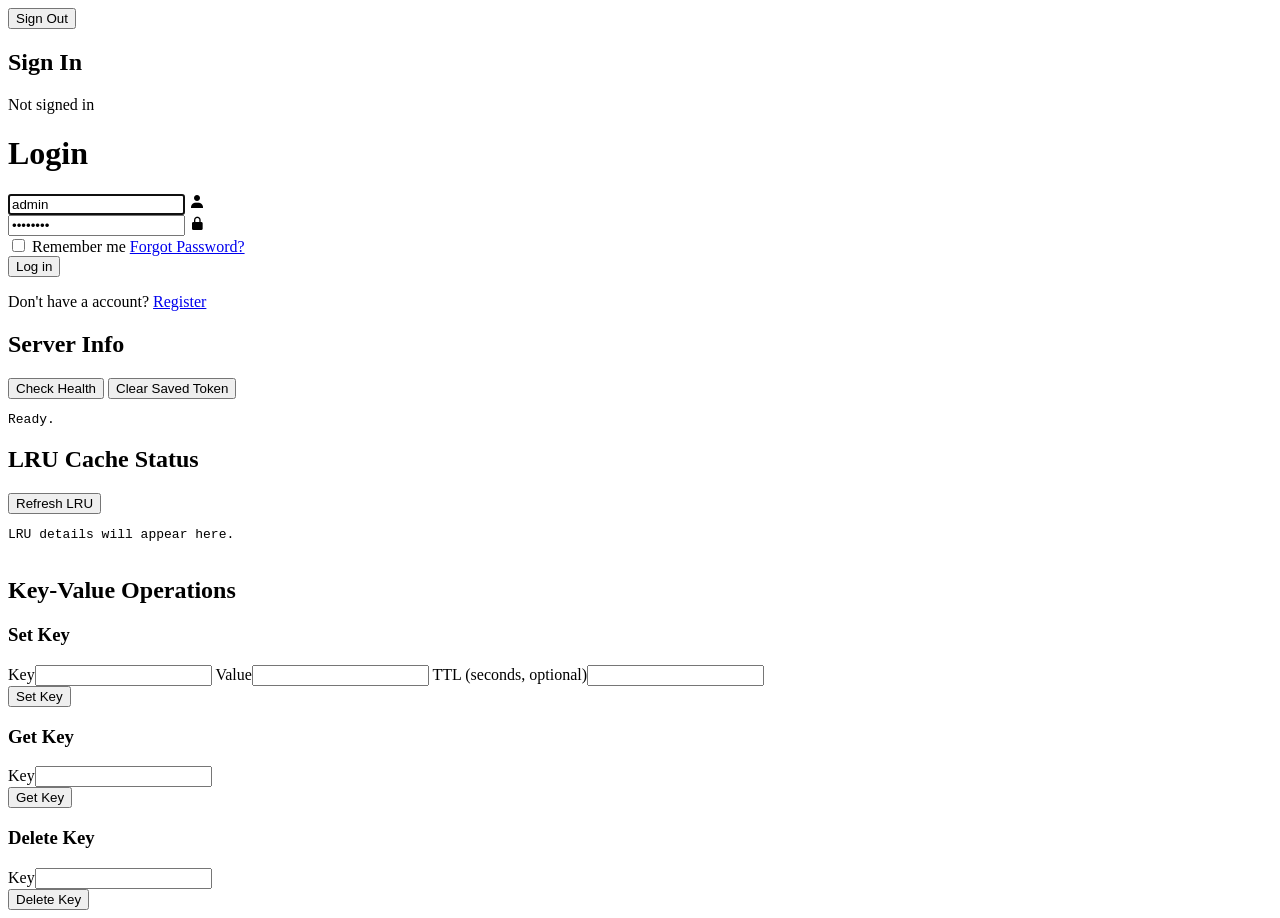
==== index.html @ a014827c "first commit" ====
<!DOCTYPE html>
<html lang="en">
<head>
    <meta charset="utf-8" />
    <meta name="viewport" content="width=device-width,initial-scale=1" />
    <title>PyKV Web Console</title>
    <link rel="stylesheet" href="/static/style.css">
        <link href='https://unpkg.com/boxicons@2.1.4/css/boxicons.min.css' rel='stylesheet'>
</head>
<body>
    <main class="app">
            <button id="dashboard-logout" class="dashboard-logout">Sign Out</button>
        <div class="wrapper" id="login-card">
            <div class="title-row">
                <h2>Sign In</h2>
                <div id="auth-status" class="auth-status">Not signed in</div>
            </div>

            <form id="login-form">
                <h1>Login</h1>
            <div class="input-box">
                <input id="username" type="text" placeholder="username" value="admin" required autofocus>
                <i class='bx bxs-user'></i>
            </div>
            <div class="input-box">
                <input type="password" id="password" type="password" value="admin123" required  placeholder="Password">
                <i class='bx bxs-lock-alt'></i>
            </div>
            <div class="remember-forget">
                <label ><input type="checkbox" >
                Remember me</label>
                <a href="#"> Forgot Password?</a>
            </div>
            <button type="submit" class="btn">Log in</button>
            <div class="register-link">
                <p>Don't have a account?  <a href="#">Register</a></p>
            </div>
            </form>
            </div>
        </div>
        

        <div class="side-by-side-container">
            

            <section class="card" id="info-card">
                <h2>Server Info</h2>
                <div class="row">
                    <button id="health-btn">Check Health</button>
                    <button id="clear-log">Clear Saved Token</button>
                </div>
                <pre id="output" class="output">Ready.</pre>
            </section>
        </div>
        <!-- LRU CACHE STATUS -->
<section class="card" id="lru-card">
    <h2>LRU Cache Status</h2>

    <div class="row">
        <button id="refresh-lru">Refresh LRU</button>
    </div>

    <div id="lru-container" class="lru-container"></div>

    <pre id="lru-info" class="output">
LRU details will appear here.
    </pre>
</section>

        <section class="card" id="kv-card">
            <h2>Key-Value Operations</h2>

            <div class="forms-container">
                <form id="set-form" class="form-box">
                    <h3>Set Key</h3>
                    <label>Key<input id="set-key" required></label>
                    <label>Value<input id="set-value" required></label>
                    <label>TTL (seconds, optional)<input id="set-ttl" type="number" min="1"></label>
                    <div class="row"><button type="submit">Set Key</button></div>
                </form>

                <form id="get-form" class="form-box">
                    <h3>Get Key</h3>
                    <label>Key<input id="get-key" required></label>
                    <div class="row"><button type="submit">Get Key</button></div>
                </form>

                <form id="delete-form" class="form-box">
                    <h3>Delete Key</h3>
                    <label>Key<input id="delete-key" required></label>
                    <div class="row"><button type="submit" class="danger">Delete Key</button></div>
                </form>
            </div>
        </section>
    </main>

    <script src="/static/app.js"></script>
</body>
</html>
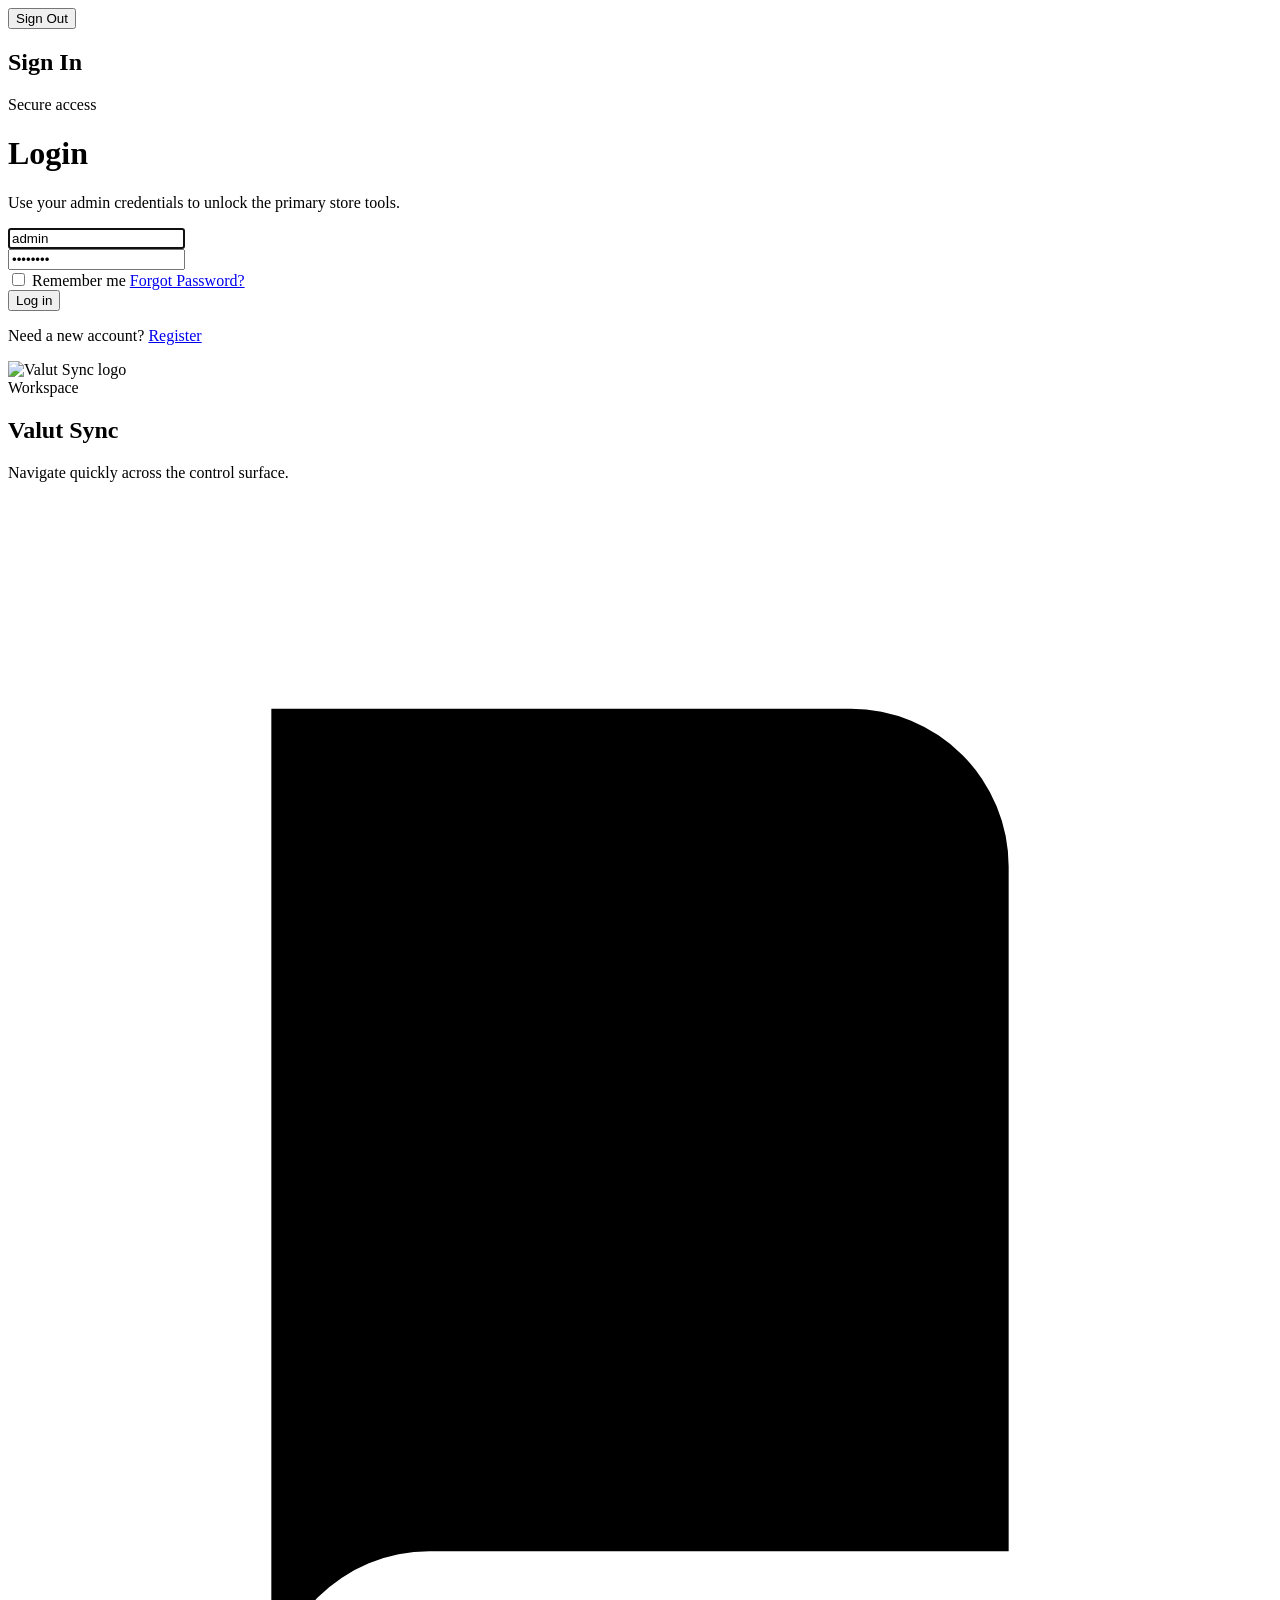
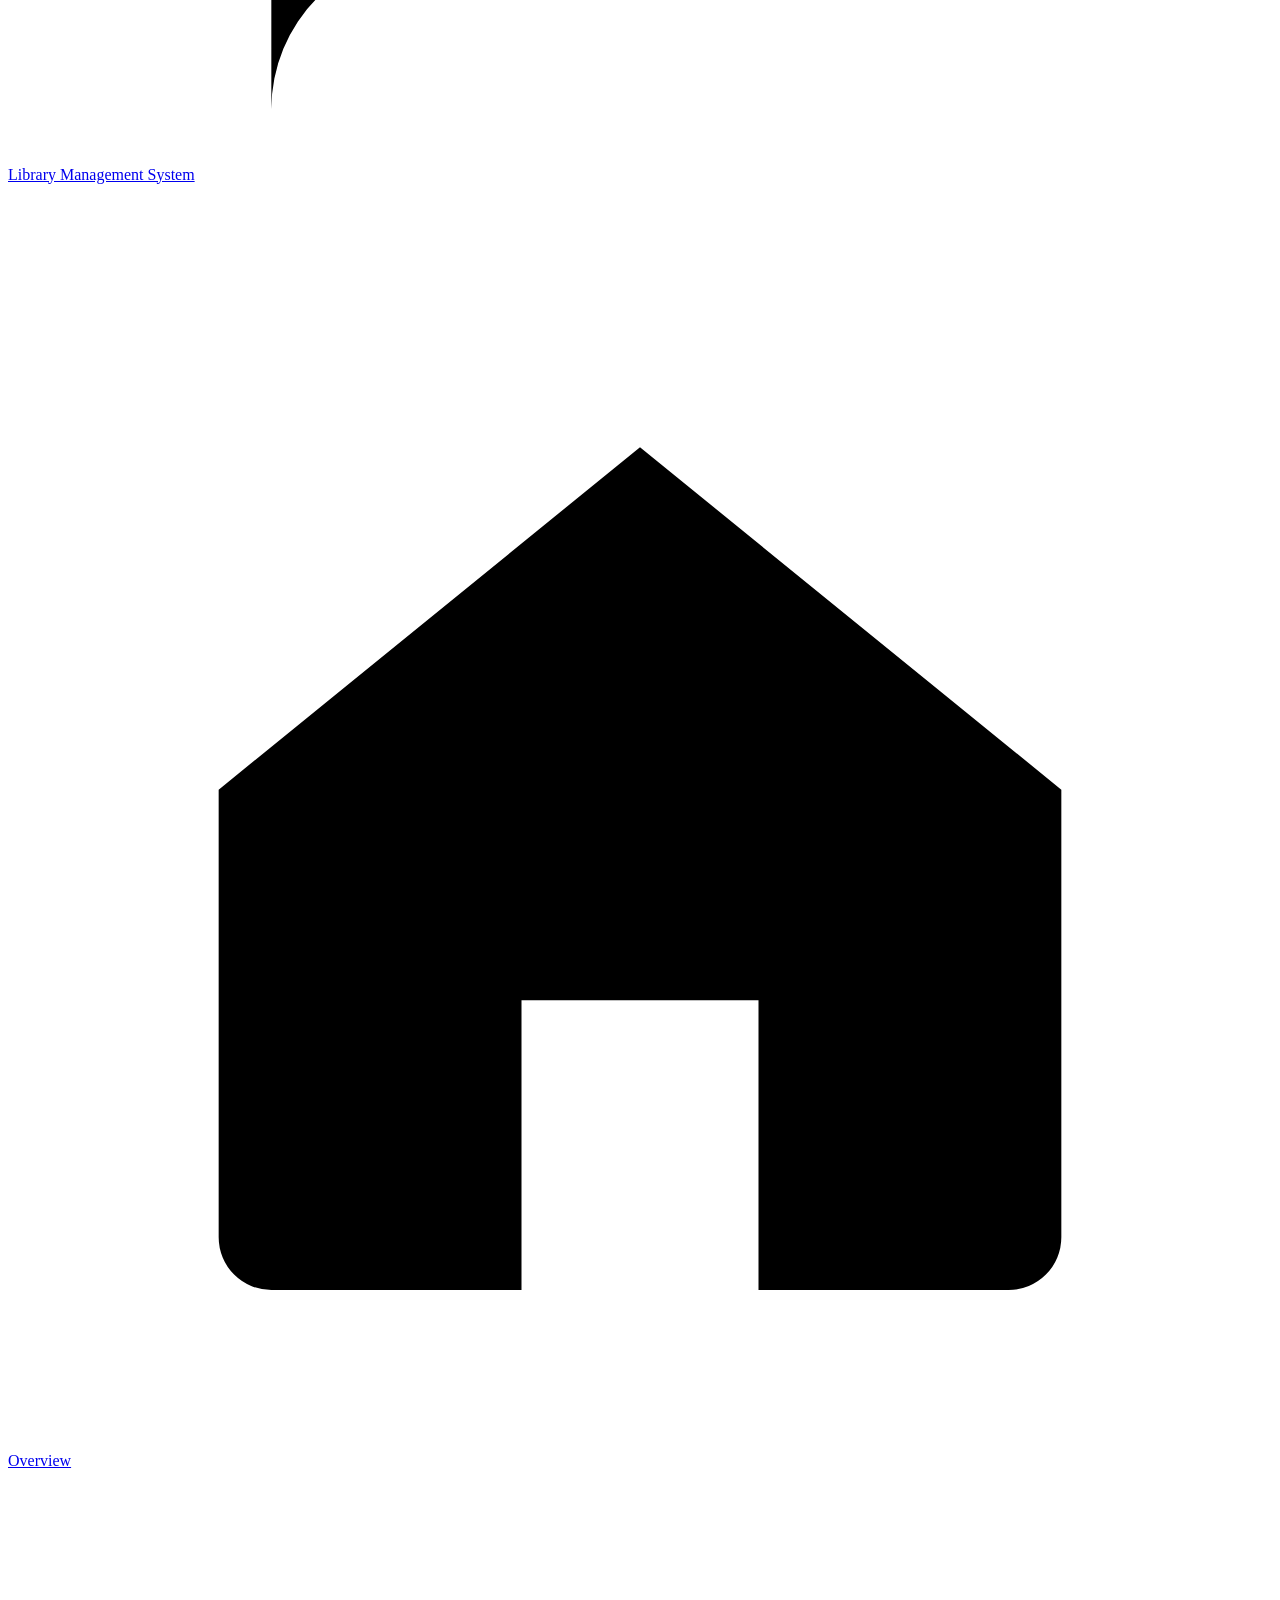
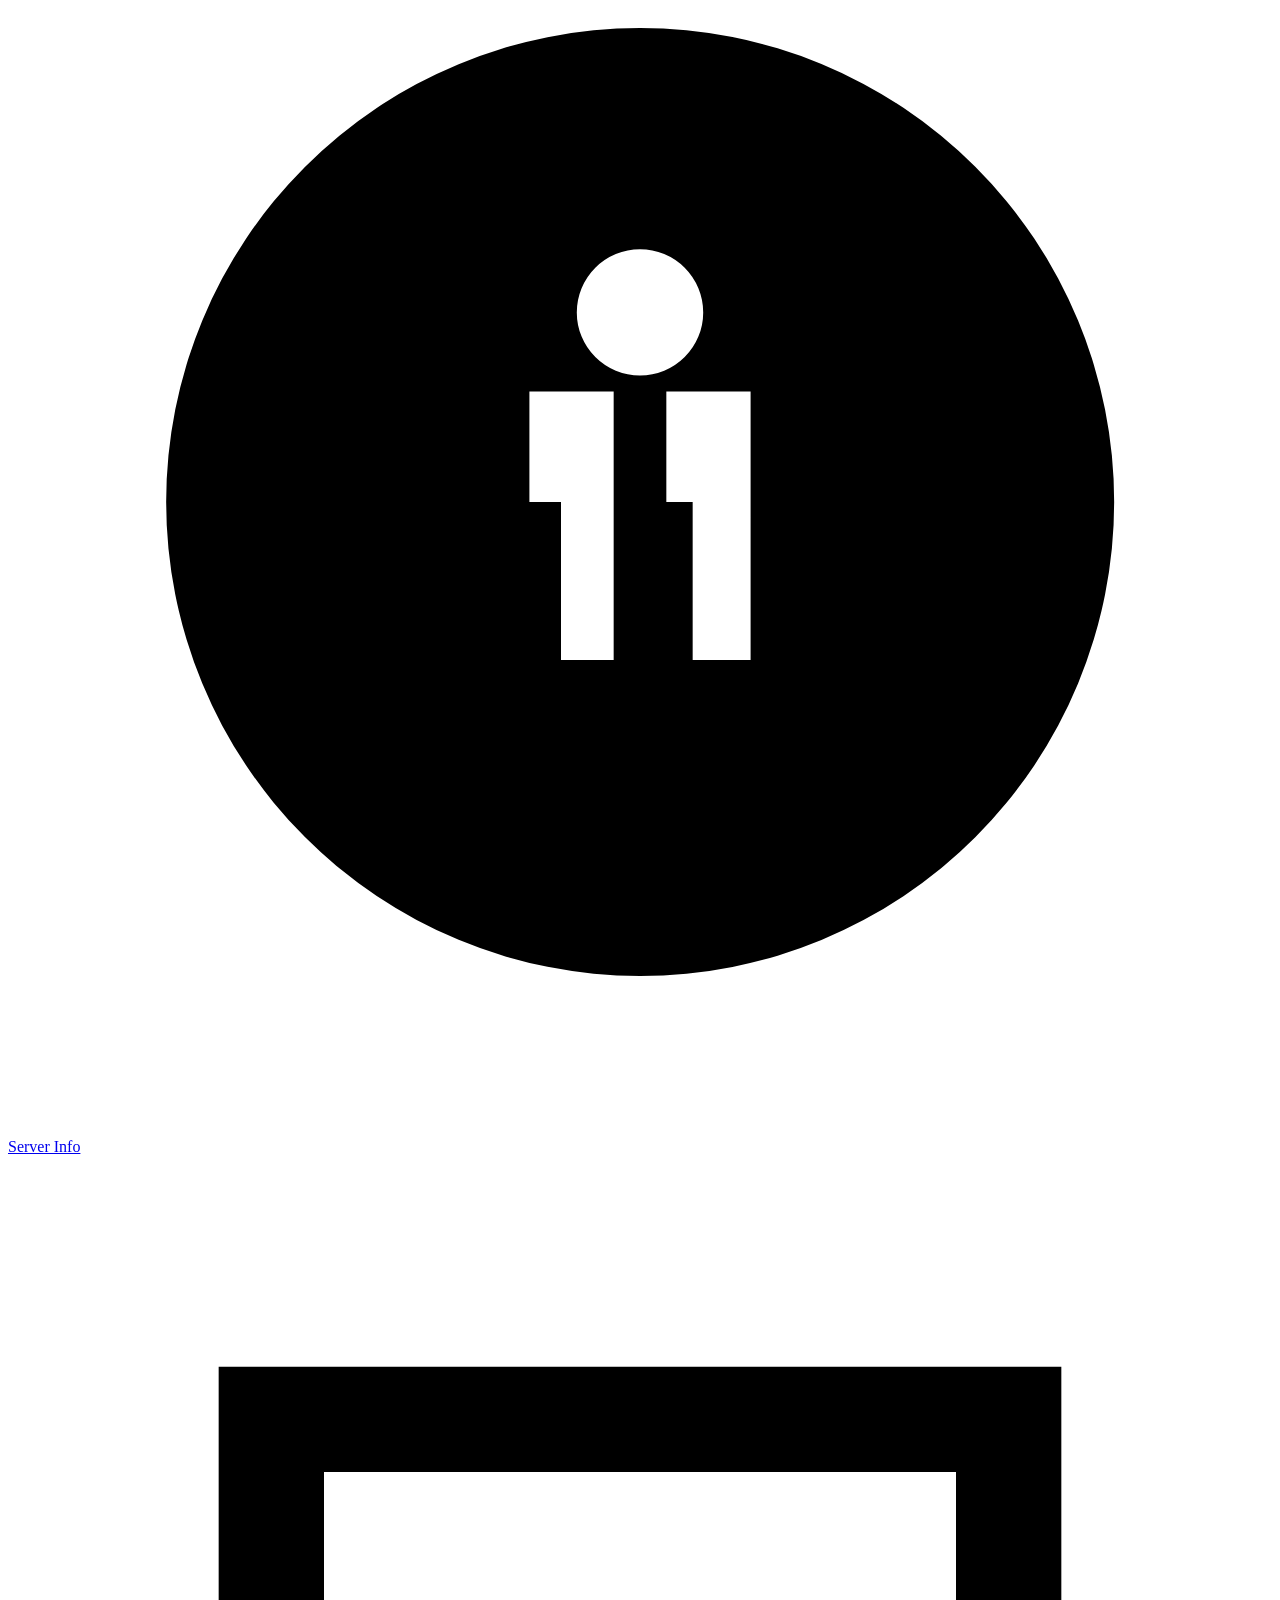
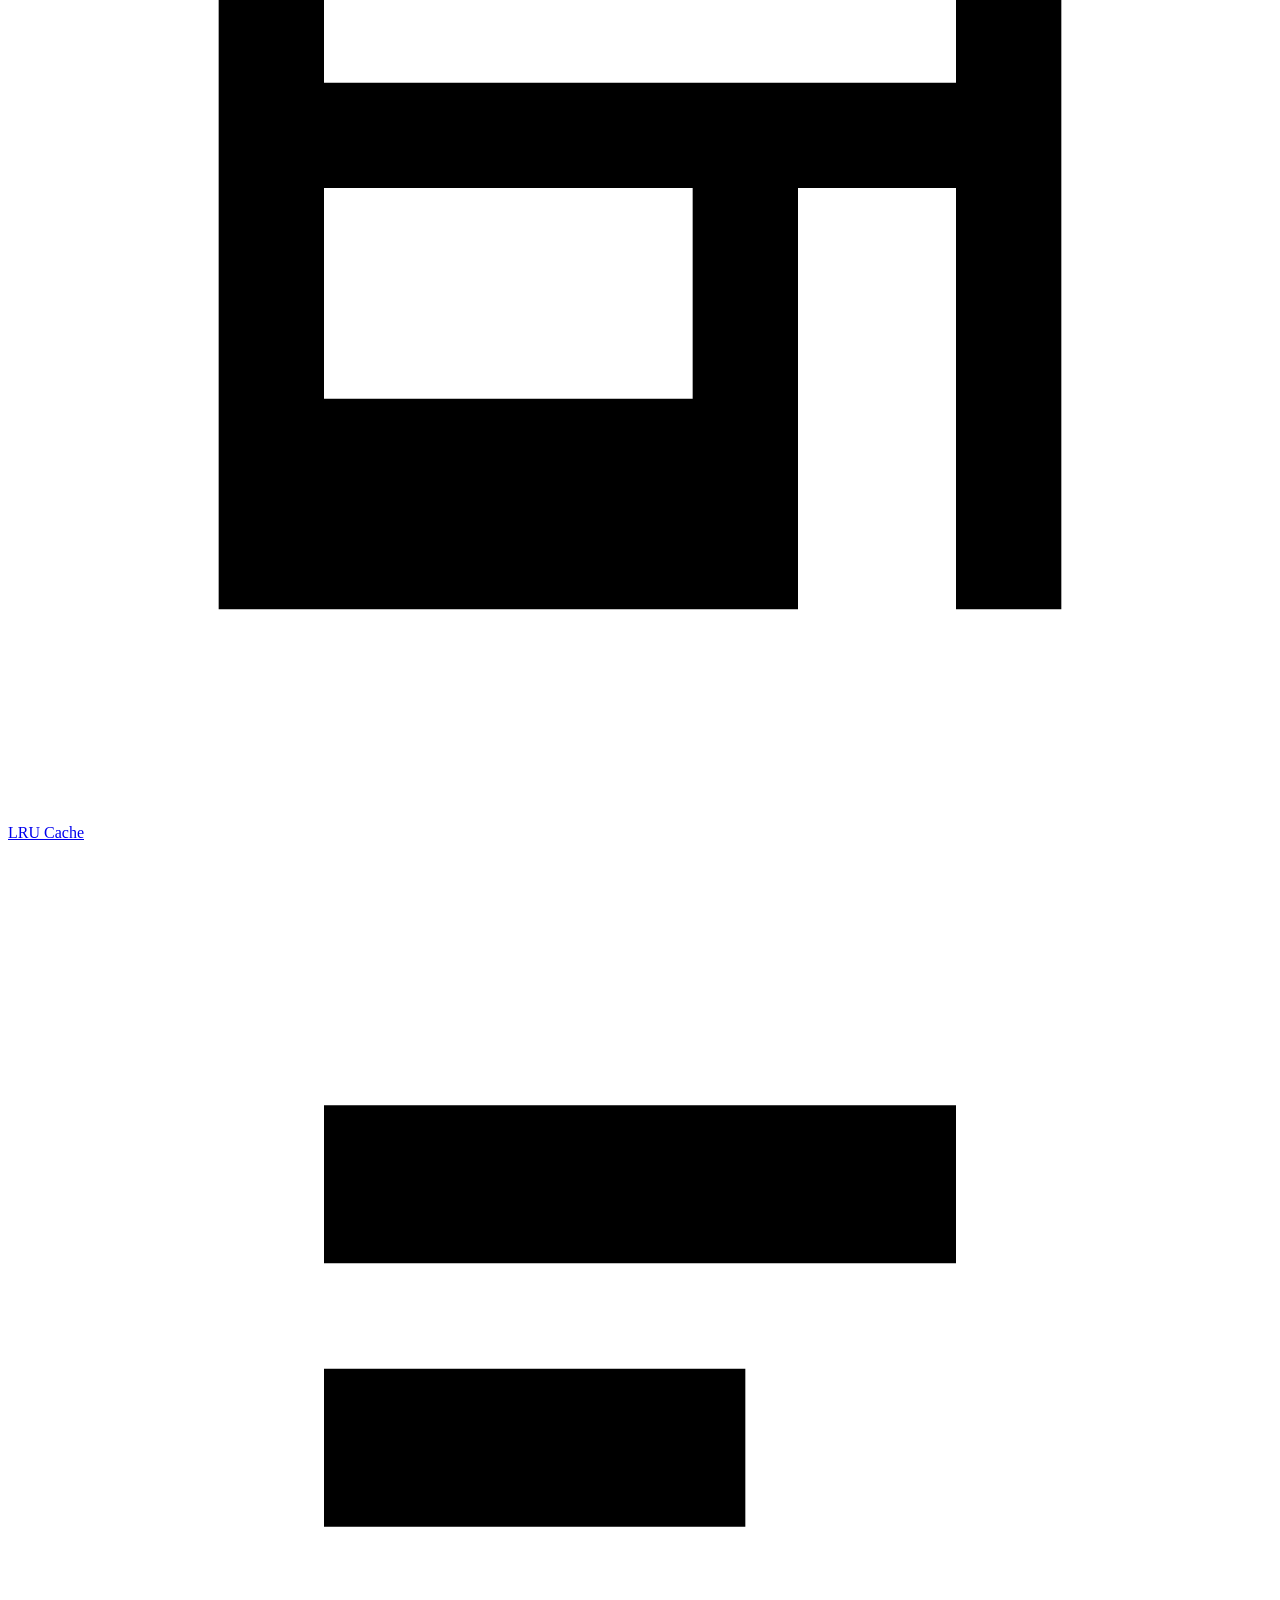
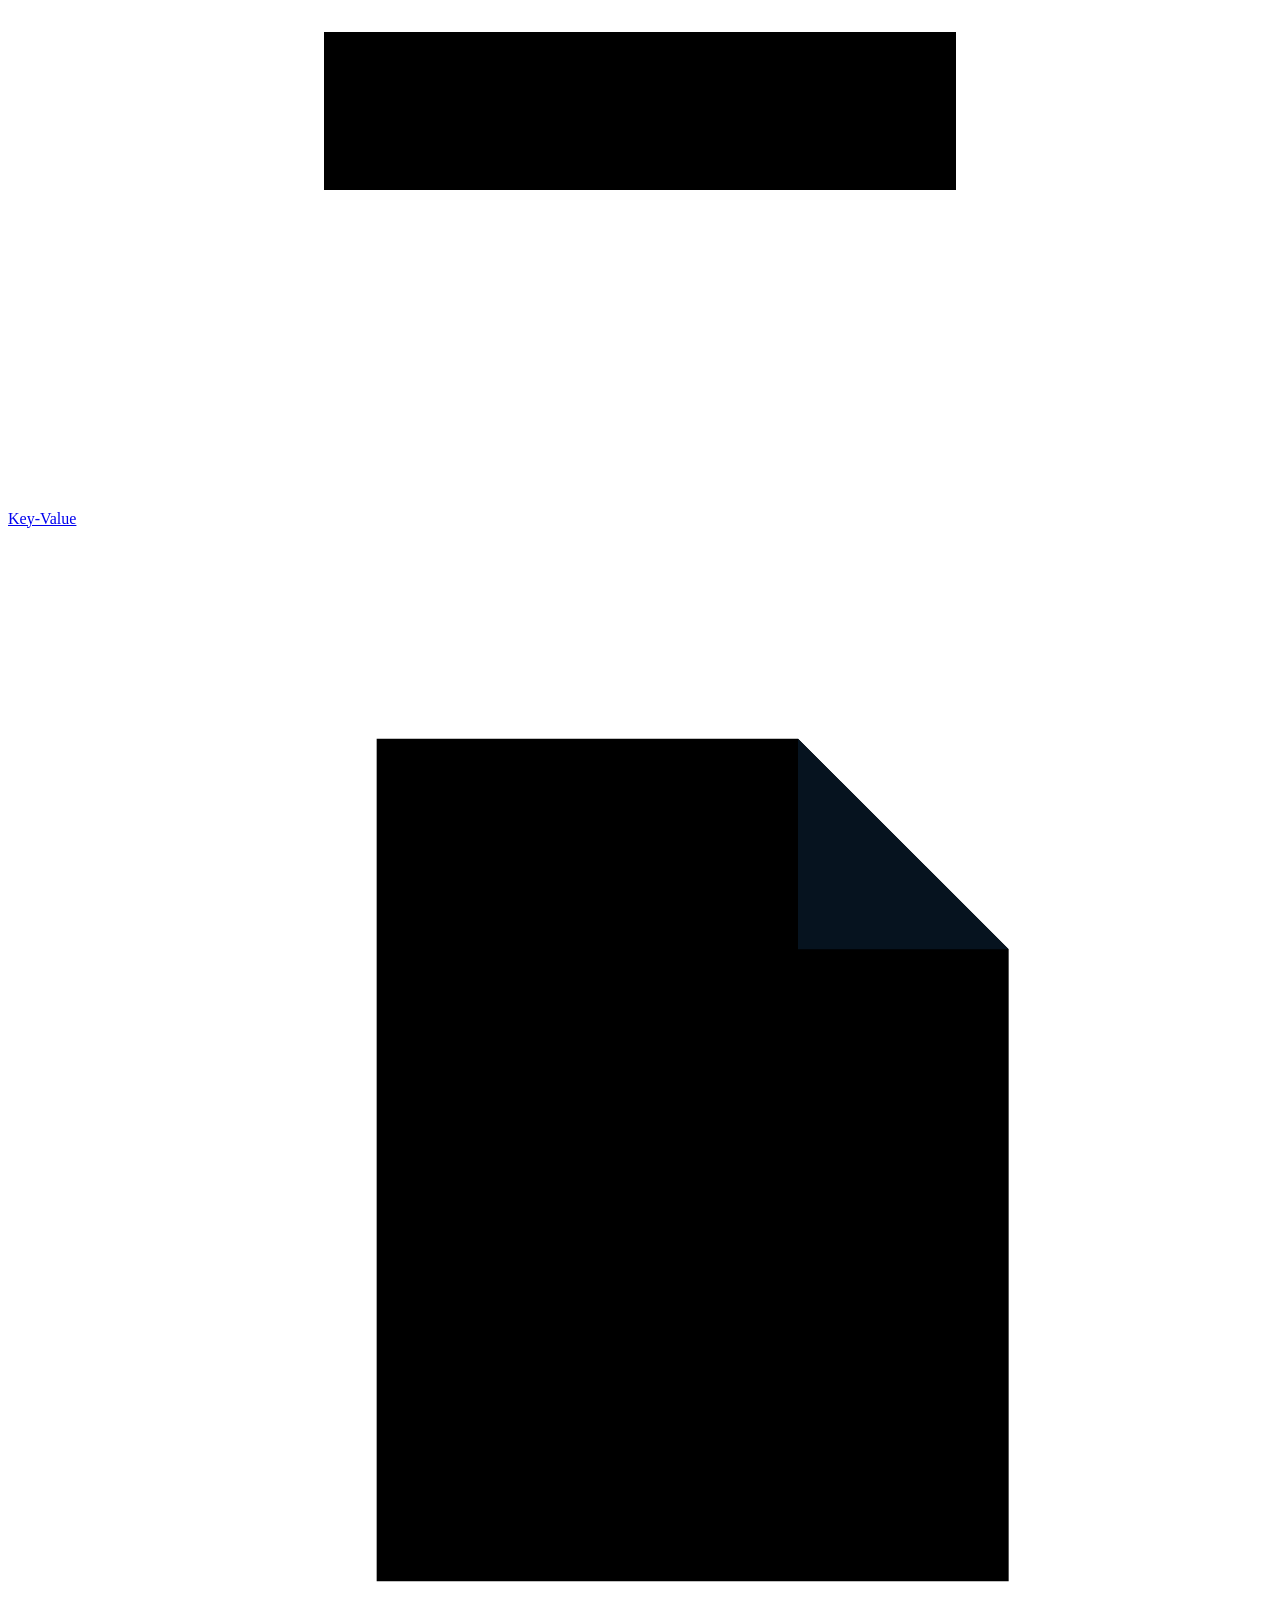
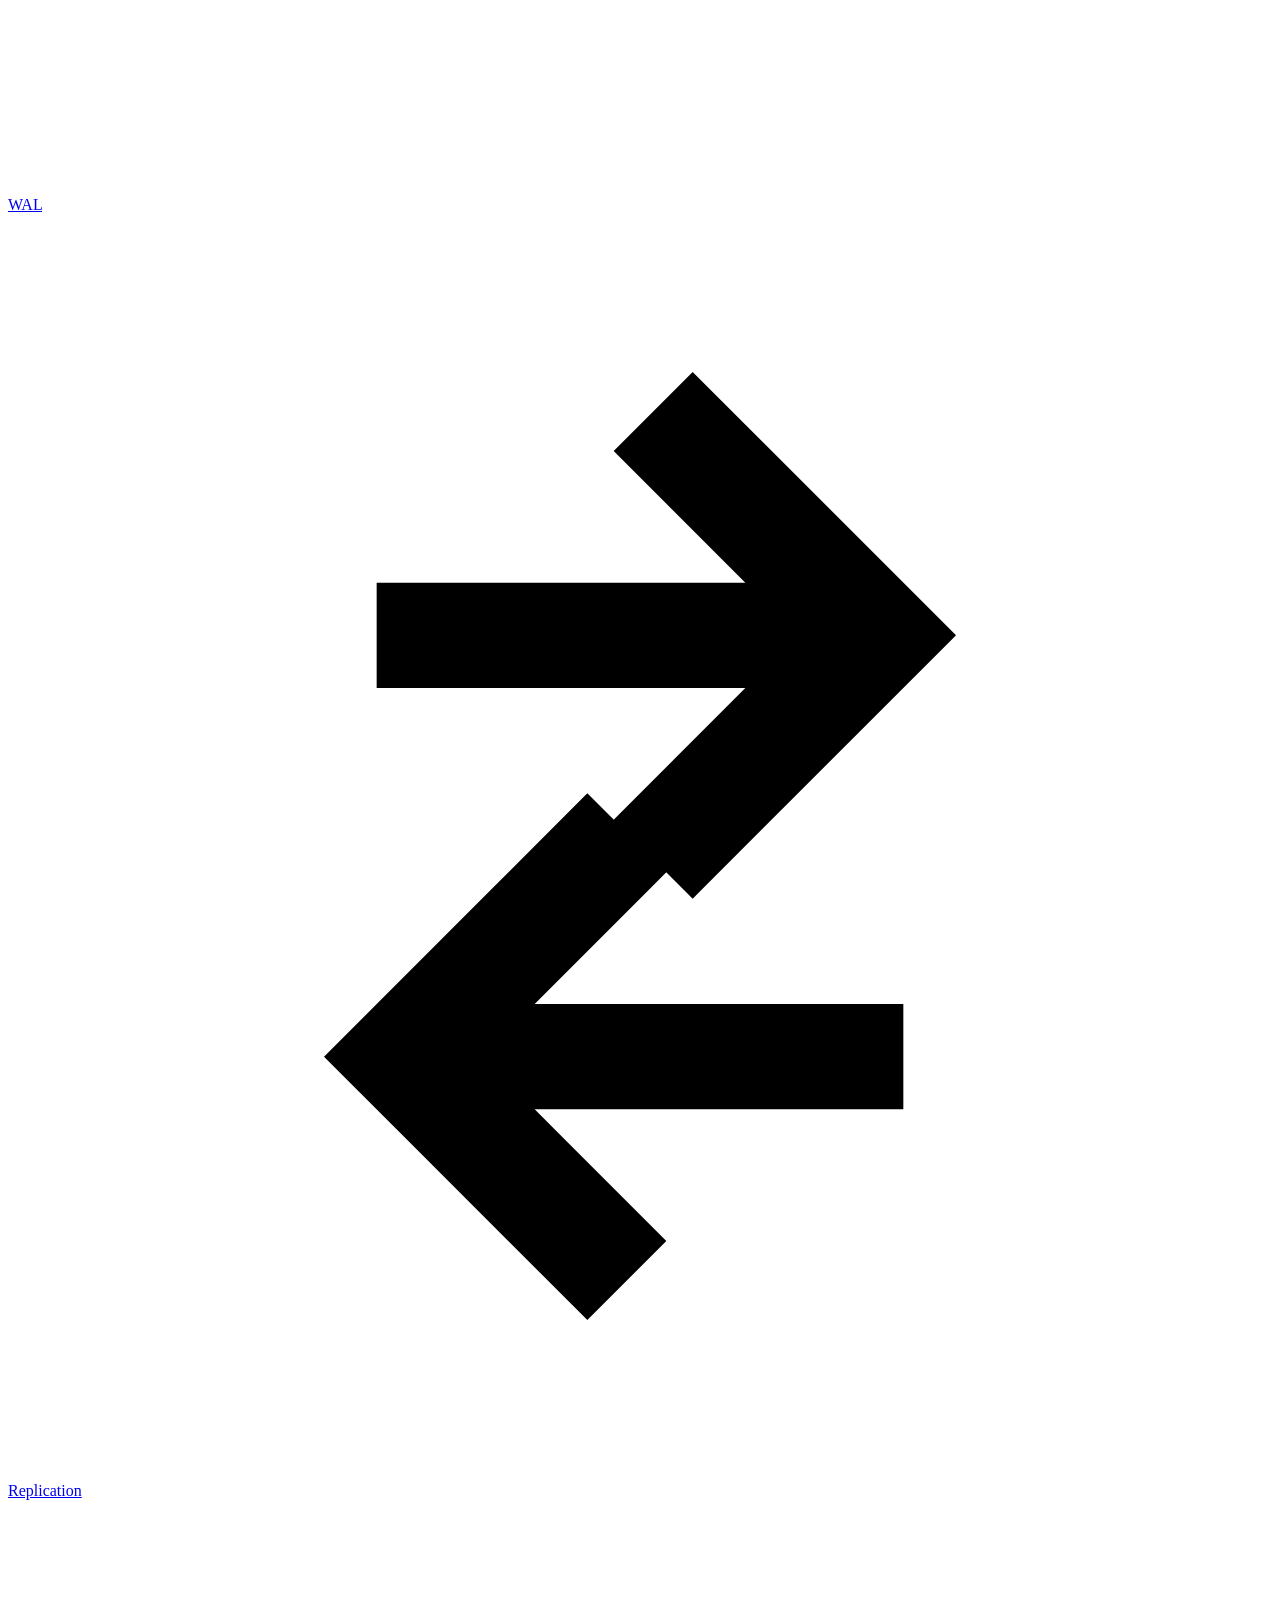
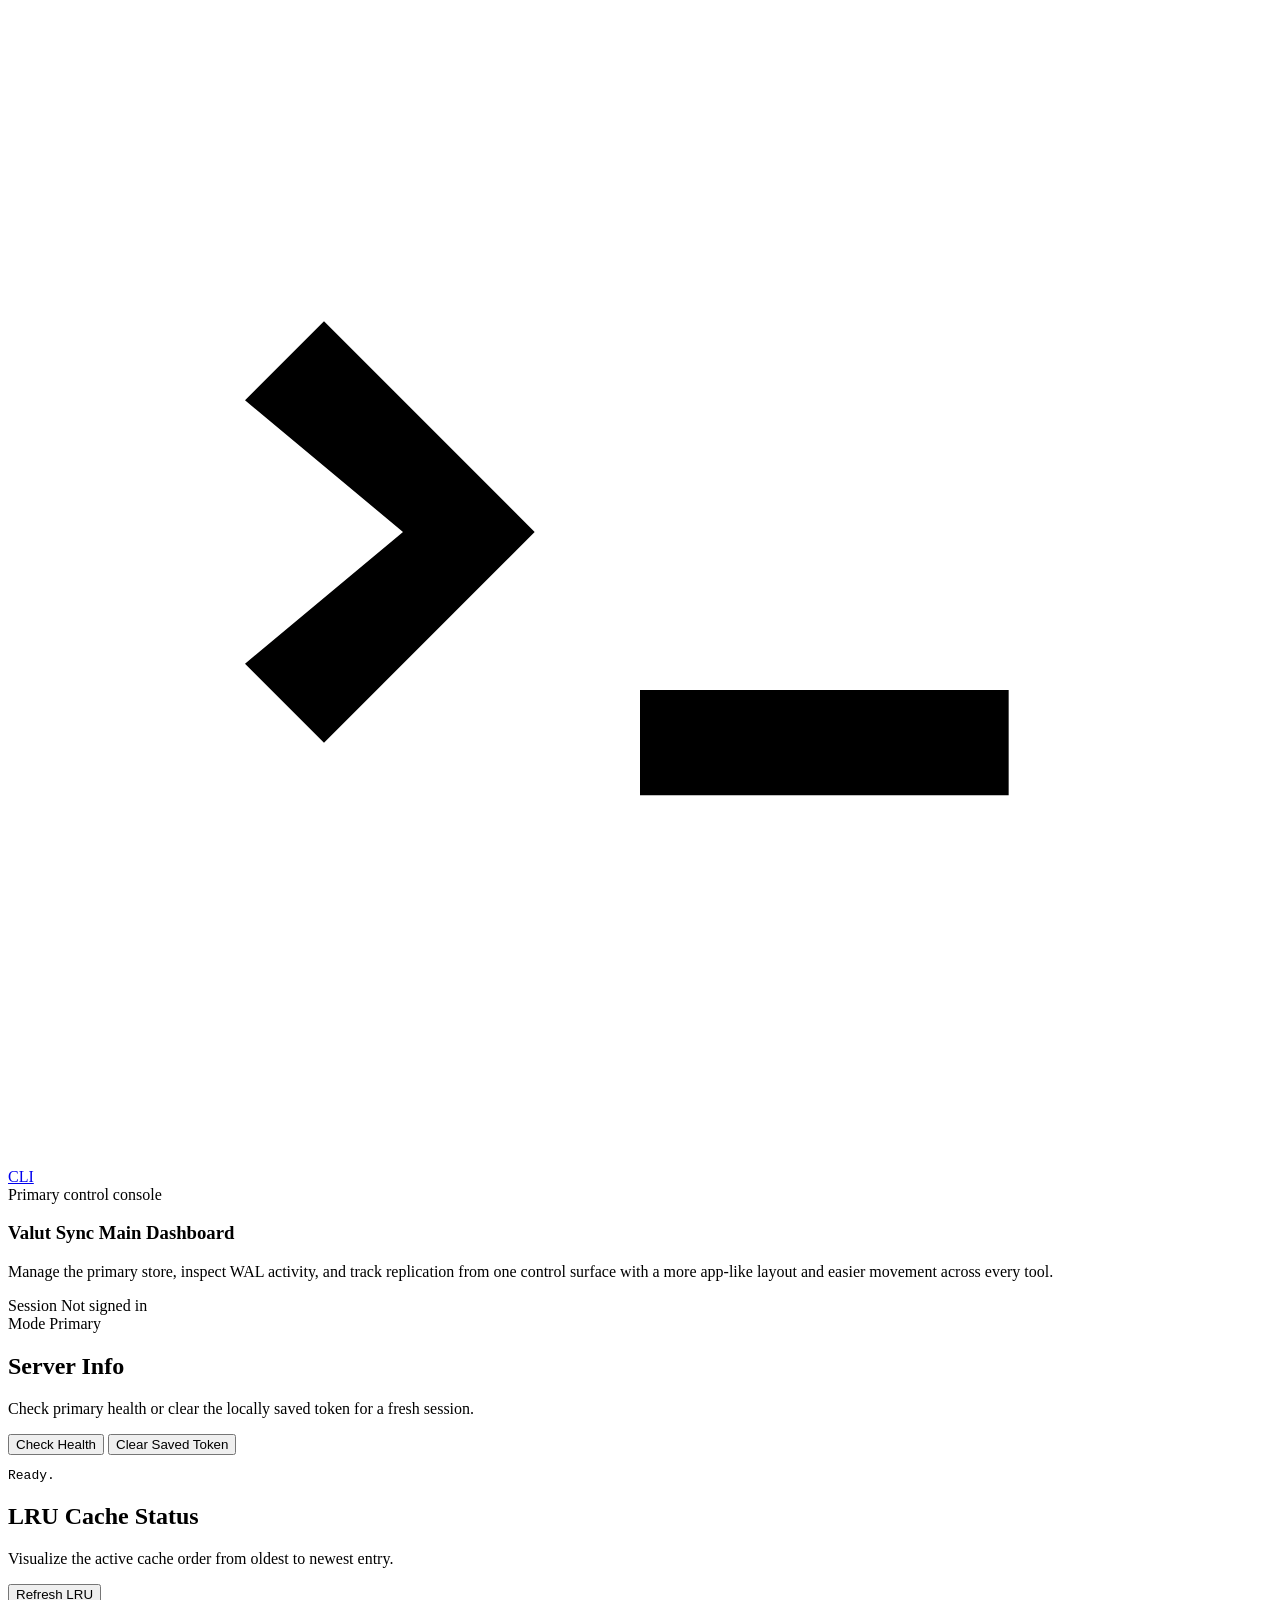
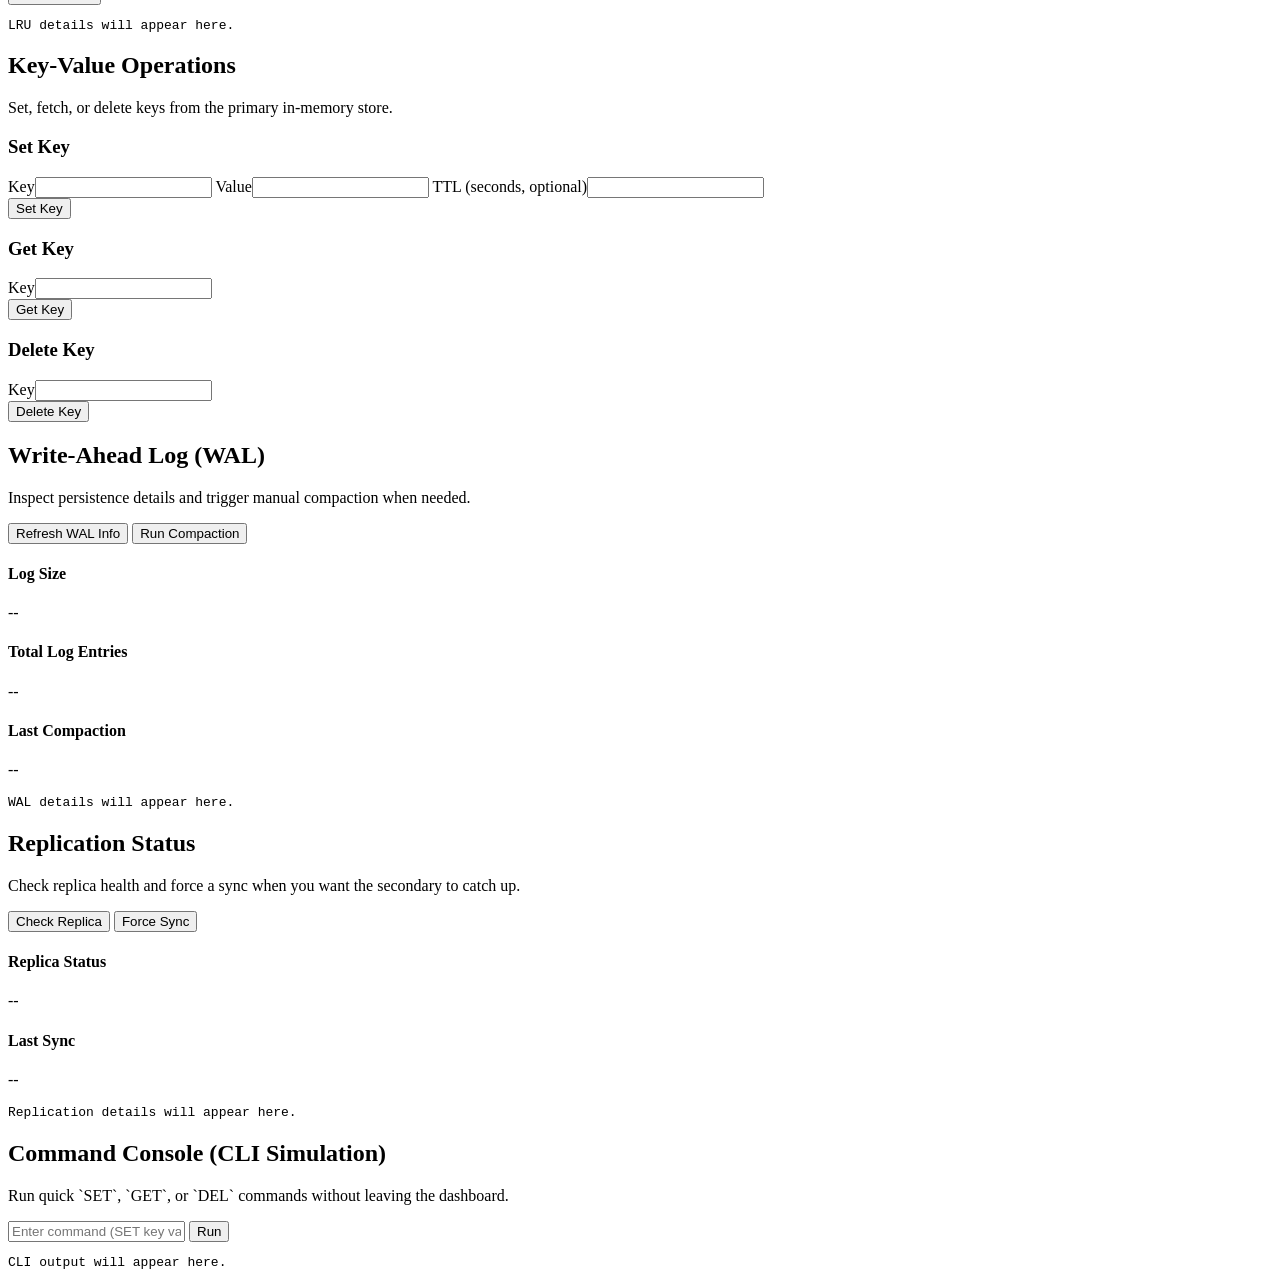
==== commit a7a84139: "Add files via upload" ====
--- a/index.html
+++ b/index.html
@@ -3,97 +3,250 @@
 <head>
     <meta charset="utf-8" />
     <meta name="viewport" content="width=device-width,initial-scale=1" />
-    <title>PyKV Web Console</title>
+    <title>Valut Sync Control Console</title>
     <link rel="stylesheet" href="/static/style.css">
-        <link href='https://unpkg.com/boxicons@2.1.4/css/boxicons.min.css' rel='stylesheet'>
 </head>
 <body>
     <main class="app">
+        <div class="top-actions">
             <button id="dashboard-logout" class="dashboard-logout">Sign Out</button>
+        </div>
+
         <div class="wrapper" id="login-card">
             <div class="title-row">
                 <h2>Sign In</h2>
-                <div id="auth-status" class="auth-status">Not signed in</div>
+                <div class="mini-badge">Secure access</div>
             </div>
 
             <form id="login-form">
                 <h1>Login</h1>
-            <div class="input-box">
-                <input id="username" type="text" placeholder="username" value="admin" required autofocus>
-                <i class='bx bxs-user'></i>
-            </div>
-            <div class="input-box">
-                <input type="password" id="password" type="password" value="admin123" required  placeholder="Password">
-                <i class='bx bxs-lock-alt'></i>
-            </div>
-            <div class="remember-forget">
-                <label ><input type="checkbox" >
-                Remember me</label>
-                <a href="#"> Forgot Password?</a>
-            </div>
-            <button type="submit" class="btn">Log in</button>
-            <div class="register-link">
-                <p>Don't have a account?  <a href="#">Register</a></p>
-            </div>
+                <p class="login-sub">Use your admin credentials to unlock the primary store tools.</p>
+                <div class="input-box">
+                    <input id="username" type="text" placeholder="username" value="admin" required autofocus>
+                </div>
+                <div class="input-box">
+                    <input type="password" id="password" value="admin123" required placeholder="Password">
+                </div>
+                <div class="remember-forget">
+                    <label><input type="checkbox"> Remember me</label>
+                    <a href="#">Forgot Password?</a>
+                </div>
+                <div class="login-action">
+                    <div class="login-scene" aria-hidden="true">
+                        <span class="scene-key">
+                            <span class="key-head"></span>
+                            <span class="key-stem"></span>
+                            <span class="key-tooth tooth-one"></span>
+                            <span class="key-tooth tooth-two"></span>
+                        </span>
+                        <span class="scene-door">
+                            <span class="door-panel"></span>
+                            <span class="door-glow"></span>
+                            <span class="door-knob"></span>
+                            <span class="door-keyhole"></span>
+                        </span>
+                    </div>
+                    <button type="submit" class="btn login-btn">Log in</button>
+                </div>
+                <div class="register-link">
+                    <p>Need a new account? <a href="#">Register</a></p>
+                </div>
             </form>
-            </div>
         </div>
-        
-
-        <div class="side-by-side-container">
-            
-
-            <section class="card" id="info-card">
-                <h2>Server Info</h2>
-                <div class="row">
-                    <button id="health-btn">Check Health</button>
-                    <button id="clear-log">Clear Saved Token</button>
-                </div>
-                <pre id="output" class="output">Ready.</pre>
-            </section>
-        </div>
-        <!-- LRU CACHE STATUS -->
-<section class="card" id="lru-card">
-    <h2>LRU Cache Status</h2>
-
-    <div class="row">
-        <button id="refresh-lru">Refresh LRU</button>
-    </div>
-
-    <div id="lru-container" class="lru-container"></div>
-
-    <pre id="lru-info" class="output">
-LRU details will appear here.
-    </pre>
-</section>
-
-        <section class="card" id="kv-card">
-            <h2>Key-Value Operations</h2>
-
-            <div class="forms-container">
-                <form id="set-form" class="form-box">
-                    <h3>Set Key</h3>
-                    <label>Key<input id="set-key" required></label>
-                    <label>Value<input id="set-value" required></label>
-                    <label>TTL (seconds, optional)<input id="set-ttl" type="number" min="1"></label>
-                    <div class="row"><button type="submit">Set Key</button></div>
-                </form>
-
-                <form id="get-form" class="form-box">
-                    <h3>Get Key</h3>
-                    <label>Key<input id="get-key" required></label>
-                    <div class="row"><button type="submit">Get Key</button></div>
-                </form>
-
-                <form id="delete-form" class="form-box">
-                    <h3>Delete Key</h3>
-                    <label>Key<input id="delete-key" required></label>
-                    <div class="row"><button type="submit" class="danger">Delete Key</button></div>
-                </form>
+
+        <section class="dashboard-shell" id="dashboard-shell">
+            <aside class="side-nav" id="side-nav">
+                <div class="side-brand">
+                    <div class="brand-lockup">
+                        <img src="/static/logo.svg" alt="Valut Sync logo" class="brand-logo">
+                        <div>
+                    <span class="side-eyebrow">Workspace</span>
+                    <h2>Valut Sync</h2>
+                    <p>Navigate quickly across the control surface.</p>
+                        </div>
+                    </div>
+                    <a class="side-library-btn" href="/library">
+                        <span class="side-library-icon" aria-hidden="true">
+                            <svg viewBox="0 0 24 24">
+                                <path d="M5 4h11a3 3 0 0 1 3 3v13H8a3 3 0 0 0-3 3z"/>
+                                <path d="M8 20V4"/>
+                            </svg>
+                        </span>
+                        <span>Library Management System</span>
+                    </a>
+                </div>
+
+                <nav class="nav-links">
+                    <a href="#overview" class="nav-link">
+                        <span class="nav-icon">
+                            <svg viewBox="0 0 24 24" aria-hidden="true"><path d="M4 11.5 12 5l8 6.5V20a1 1 0 0 1-1 1h-4.75v-5.5h-4.5V21H5a1 1 0 0 1-1-1z"/></svg>
+                        </span>
+                        <span>Overview</span>
+                    </a>
+                    <a href="#info-card" class="nav-link">
+                        <span class="nav-icon">
+                            <svg viewBox="0 0 24 24" aria-hidden="true"><path d="M12 3a9 9 0 1 1 0 18 9 9 0 0 1 0-18Zm0 4.2a1.2 1.2 0 1 0 0 2.4 1.2 1.2 0 0 0 0-2.4Zm-1.5 5.1V15h1V9.9H9.9V12h.6Zm2.5 2.7h1.1V9.9h-1.6V12h.5Z"/></svg>
+                        </span>
+                        <span>Server Info</span>
+                    </a>
+                    <a href="#lru-card" class="nav-link">
+                        <span class="nav-icon">
+                            <svg viewBox="0 0 24 24" aria-hidden="true"><path d="M6 6h12v4H6zm0 6h7v4H6zm9 0h3v8h-3zM4 4h16v16H4z" fill="none"/><path d="M4 4h16v16H4zm2 2v4h12V6zm0 6v4h7v-4zm9 0v8h3v-8z"/></svg>
+                        </span>
+                        <span>LRU Cache</span>
+                    </a>
+                    <a href="#kv-card" class="nav-link">
+                        <span class="nav-icon">
+                            <svg viewBox="0 0 24 24" aria-hidden="true"><path d="M6 5h12v3H6zm0 5h8v3H6zm0 5h12v3H6z"/></svg>
+                        </span>
+                        <span>Key-Value</span>
+                    </a>
+                    <a href="#wal-card" class="nav-link">
+                        <span class="nav-icon">
+                            <svg viewBox="0 0 24 24" aria-hidden="true"><path d="M7 4h8l4 4v12H7z"/><path d="M15 4v4h4" fill="#06131f"/></svg>
+                        </span>
+                        <span>WAL</span>
+                    </a>
+                    <a href="#replication-card" class="nav-link">
+                        <span class="nav-icon">
+                            <svg viewBox="0 0 24 24" aria-hidden="true"><path d="M7 7h7l-2.5-2.5L13 3l5 5-5 5-1.5-1.5L14 9H7zm10 10H10l2.5 2.5L11 21l-5-5 5-5 1.5 1.5L10 15h7z"/></svg>
+                        </span>
+                        <span>Replication</span>
+                    </a>
+                    <a href="#cli-card" class="nav-link">
+                        <span class="nav-icon">
+                            <svg viewBox="0 0 24 24" aria-hidden="true"><path d="m6 8 4 4-4 4-1.5-1.5L7.5 12 4.5 9.5zm6 7h7v2h-7z"/></svg>
+                        </span>
+                        <span>CLI</span>
+                    </a>
+                </nav>
+            </aside>
+
+            <div class="dashboard-content">
+                <section class="hero-panel" id="overview">
+                    <div class="hero-copy">
+                        <span class="eyebrow">Primary control console</span>
+                        <h1>Valut Sync Main Dashboard</h1>
+                        <p>
+                            Manage the primary store, inspect WAL activity, and track replication from one
+                            control surface with a more app-like layout and easier movement across every tool.
+                        </p>
+                    </div>
+                    <div class="hero-side">
+                        <div class="hero-pill">
+                            <span class="pill-label">Session</span>
+                            <span id="auth-status" class="pill-value auth-status">Not signed in</span>
+                        </div>
+                        <div class="hero-pill">
+                            <span class="pill-label">Mode</span>
+                            <span class="pill-value">Primary</span>
+                        </div>
+                    </div>
+                </section>
+
+                <section class="card" id="info-card">
+                    <h2>Server Info</h2>
+                    <p class="card-sub">Check primary health or clear the locally saved token for a fresh session.</p>
+                    <div class="row">
+                        <button id="health-btn">Check Health</button>
+                        <button id="clear-log">Clear Saved Token</button>
+                    </div>
+                    <pre id="output" class="output">Ready.</pre>
+                </section>
+
+                <section class="card" id="lru-card">
+                    <h2>LRU Cache Status</h2>
+                    <p class="card-sub">Visualize the active cache order from oldest to newest entry.</p>
+                    <div class="row">
+                        <button id="refresh-lru">Refresh LRU</button>
+                    </div>
+                    <div id="lru-container" class="lru-container"></div>
+                    <pre id="lru-info" class="output">LRU details will appear here.</pre>
+                </section>
+
+                <section class="card" id="kv-card">
+                    <h2>Key-Value Operations</h2>
+                    <p class="card-sub">Set, fetch, or delete keys from the primary in-memory store.</p>
+                    <div class="forms-container">
+                        <form id="set-form" class="form-box">
+                            <h3>Set Key</h3>
+                            <label>Key<input id="set-key" required></label>
+                            <label>Value<input id="set-value" required></label>
+                            <label>TTL (seconds, optional)<input id="set-ttl" type="number" min="1"></label>
+                            <div class="row"><button type="submit">Set Key</button></div>
+                        </form>
+
+                        <form id="get-form" class="form-box">
+                            <h3>Get Key</h3>
+                            <label>Key<input id="get-key" required></label>
+                            <div class="row"><button type="submit">Get Key</button></div>
+                        </form>
+
+                        <form id="delete-form" class="form-box">
+                            <h3>Delete Key</h3>
+                            <label>Key<input id="delete-key" required></label>
+                            <div class="row"><button type="submit" class="danger">Delete Key</button></div>
+                        </form>
+                    </div>
+                </section>
+
+                <section class="card" id="wal-card">
+                    <h2>Write-Ahead Log (WAL)</h2>
+                    <p class="card-sub">Inspect persistence details and trigger manual compaction when needed.</p>
+                    <div class="row">
+                        <button id="refresh-wal">Refresh WAL Info</button>
+                        <button id="compact-wal">Run Compaction</button>
+                    </div>
+                    <div class="wal-stats">
+                        <div class="stat-box">
+                            <h4>Log Size</h4>
+                            <p id="wal-size">--</p>
+                        </div>
+                        <div class="stat-box">
+                            <h4>Total Log Entries</h4>
+                            <p id="wal-entries">--</p>
+                        </div>
+                        <div class="stat-box">
+                            <h4>Last Compaction</h4>
+                            <p id="wal-compaction">--</p>
+                        </div>
+                    </div>
+                    <pre id="wal-info" class="output">WAL details will appear here.</pre>
+                </section>
+
+                <section class="card" id="replication-card">
+                    <h2>Replication Status</h2>
+                    <p class="card-sub">Check replica health and force a sync when you want the secondary to catch up.</p>
+                    <div class="row">
+                        <button id="check-replica">Check Replica</button>
+                        <button id="sync-replica">Force Sync</button>
+                    </div>
+                    <div class="wal-stats two-col">
+                        <div class="stat-box">
+                            <h4>Replica Status</h4>
+                            <p id="replica-status">--</p>
+                        </div>
+                        <div class="stat-box">
+                            <h4>Last Sync</h4>
+                            <p id="replica-sync">--</p>
+                        </div>
+                    </div>
+                    <pre id="replica-info" class="output">Replication details will appear here.</pre>
+                </section>
+
+                <section class="card" id="cli-card">
+                    <h2>Command Console (CLI Simulation)</h2>
+                    <p class="card-sub">Run quick `SET`, `GET`, or `DEL` commands without leaving the dashboard.</p>
+                    <div class="row">
+                        <input id="cli-input" placeholder="Enter command (SET key value)">
+                        <button id="run-cli">Run</button>
+                    </div>
+                    <pre id="cli-output" class="output">CLI output will appear here.</pre>
+                </section>
             </div>
         </section>
     </main>
 
     <script src="/static/app.js"></script>
 </body>
-</html>+</html>
